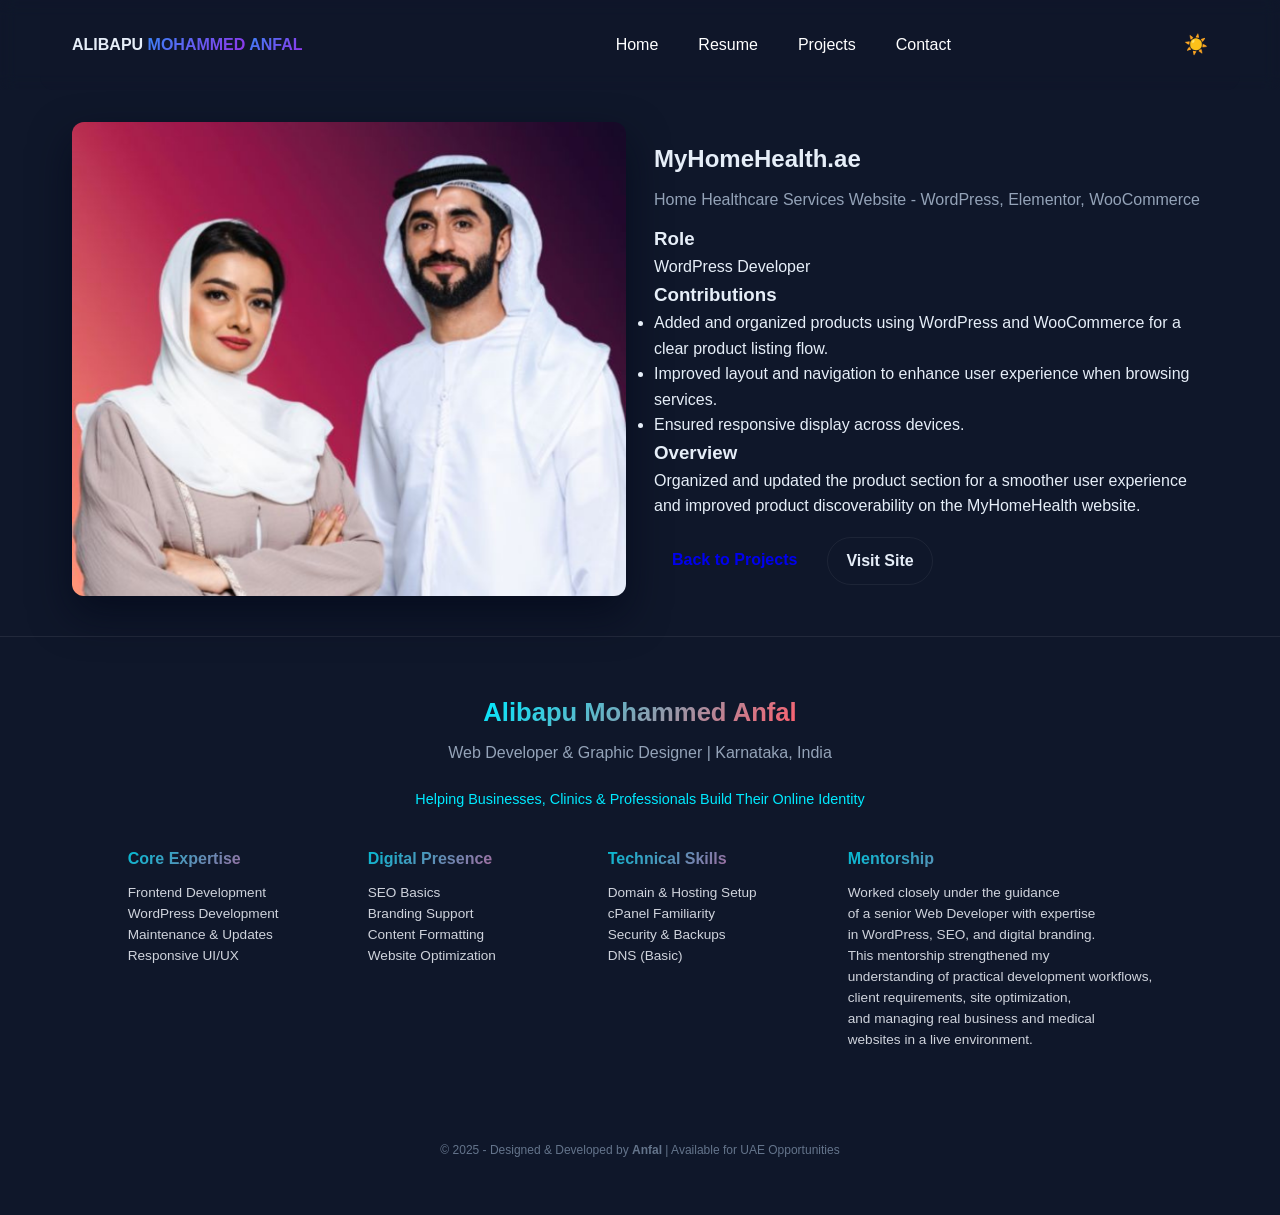
==== project1.html @ 4c7e8034 "Portfolio" ====
<!DOCTYPE html>
<html lang="en">
<head>
  <meta charset="utf-8" />
  <meta name="viewport" content="width=device-width,initial-scale=1" />
  <title>MyHomeHealth.ae - Project | Alibapu Mohammed Anfal</title>
  <link rel="stylesheet" href="style.css" />
  <head>
  
</head>
<body>
  <!-- <header class="site-header">
    <nav class="navbar container">
      <a class="logo" href="index.html">ALIBAPU <span>MOHAMMED </span><span>ANFAL</span></a>
      <ul class="nav-links">
        <li><a href="index.html">Home</a></li>
        <li><a href="index.html#projects" class="active">Projects</a></li>
        <li><a href="index.html#contact">Contact</a></li>
      </ul>
      <button id="theme-toggle" class="theme-toggle">🌙</button>
    </nav>
  </header> -->

  <header class="site-header">
  <nav class="navbar container">
    <a class="logo" href="index.html">
      ALIBAPU <span>MOHAMMED </span><span>ANFAL</span>
    </a>

    <ul class="nav-links">
      <li><a href="index.html">Home</a></li>
      <li><a href="resume.html">Resume</a></li>
      <li><a href="index.html#projects">Projects</a></li>
      <li><a href="index.html#contact">Contact</a></li>
    </ul>

    <button id="theme-toggle" class="theme-toggle">🌙</button>
  </nav>
</header>


  <main>
    <section class="project-hero container fade-in layout-left">
      <div class="project-media">
        <img src="images/MyHomeHealth.png" alt="MyHomeHealth">
      </div>
      <div class="project-details">
        <h1>MyHomeHealth.ae</h1>
        <p class="project-type">Home Healthcare Services Website - WordPress, Elementor, WooCommerce</p>
        <h3>Role</h3>
        <p>WordPress Developer</p>
        <h3>Contributions</h3>
        <ul>
          <li>Added and organized products using WordPress and WooCommerce for a clear product listing flow.</li>
          <li>Improved layout and navigation to enhance user experience when browsing services.</li>
          <li>Ensured responsive display across devices.</li>
        </ul>
        <h3>Overview</h3>
        <p>Organized and updated the product section for a smoother user experience and improved product discoverability on the MyHomeHealth website.</p>
        <div class="project-actions">
          <a class="btn" href="index.html#projects">Back to Projects</a>
          <a class="btn ghost" href="https://myhomehealth.ae/" target="_blank" rel="noopener">Visit Site</a>
        </div>
      </div>
    </section>
  </main>

 <footer style="
  background:#0f172a;
  padding:55px 25px;
  color:#fff;
  font-family:'Montserrat', sans-serif;
  display:flex;
  justify-content:center;
  border-top:1px solid rgba(255,255,255,0.08);
">

<div style="max-width:1100px; width:100%; text-align:center;">

  <!-- PERSONAL BRAND -->
  <h2 style="font-size:1.6rem; font-weight:700; margin-bottom:8px;">
    <span style="background:linear-gradient(135deg,#00eaff,#ff5f6d);
    -webkit-background-clip:text;-webkit-text-fill-color:transparent;">
      Alibapu Mohammed Anfal
    </span>
  </h2>

  <p style="font-size:1rem; color:#94a3b8; margin-bottom:22px;">
    Web Developer & Graphic Designer | Karnataka, India
  </p>


  <!-- <p style="margin-bottom:10px; font-weight:700; font-size:1rem; 
            background: linear-gradient(135deg, #00bcd4, #ff4081);
            -webkit-background-clip: text;
            -webkit-text-fill-color: transparent;">
    Web Developer & Graphic Designer | Karnataka, India
  </p> -->

  <!-- BRANDING LINE -->
  <p style="font-size:0.9rem; font-weight:500; margin-bottom:35px; color:#00eaff;">
     Helping Businesses, Clinics & Professionals Build Their Online Identity
  </p>

  <!-- 4 COLUMN SKILL SUMMARY -->
  <div style="display:flex; justify-content:center; gap:40px; flex-wrap:wrap; margin-bottom:35px;">

    <div style="min-width:200px; text-align:left;">
      <h4 style="margin-bottom:10px; font-weight:700; font-size:1rem; 
            background: linear-gradient(135deg, #00bcd4, #ff4081);
            -webkit-background-clip: text;
            -webkit-text-fill-color: transparent;">Core Expertise</h4>
      <p style="font-size:0.85rem; color:#cfd3dc; line-height:1.55;">
        Frontend Development<br>WordPress Development<br>Maintenance & Updates<br>Responsive UI/UX
      </p>
    </div>

    <div style="min-width:200px; text-align:left;">
      <h4 style="margin-bottom:10px; font-weight:700; font-size:1rem; 
            background: linear-gradient(135deg, #00bcd4, #ff4081);
            -webkit-background-clip: text;
            -webkit-text-fill-color: transparent;">Digital Presence</h4>
      <p style="font-size:0.85rem; color:#cfd3dc; line-height:1.55;">
        SEO Basics<br>Branding Support<br>Content Formatting<br>Website Optimization
      </p>
    </div>

    <div style="min-width:200px; text-align:left;">
      <h4 style="margin-bottom:10px; font-weight:700; font-size:1rem; 
            background: linear-gradient(135deg, #00bcd4, #ff4081);
            -webkit-background-clip: text;
            -webkit-text-fill-color: transparent;">Technical Skills</h4>
      <p style="font-size:0.85rem; color:#cfd3dc; line-height:1.55;">
        Domain & Hosting Setup<br>cPanel Familiarity<br>Security & Backups<br>DNS (Basic)
      </p>
    </div>

    <div style="min-width:200px; text-align:left;">
      <h4 style="margin-bottom:10px; font-weight:700; font-size:1rem; 
            background: linear-gradient(135deg, #00bcd4, #ff4081);
            -webkit-background-clip: text;
            -webkit-text-fill-color: transparent;">Mentorship</h4> 
      <p style="font-size:0.85rem; color:#cfd3dc; line-height:1.55;">
        Worked closely under the guidance<br>of a senior Web Developer with expertise<br>in WordPress, SEO, and digital branding. <br>This mentorship strengthened my <br>understanding of practical development workflows,<br>client requirements, site optimization,<br>and managing real business and medical<br>websites in a live environment.
      </p>
    </div>
  </div>

  <!-- SOCIAL ICONS -->
  <div style="display:flex; justify-content:center; gap:20px; margin-bottom:30px;">

    <!-- <a href="mailto:anfalalibapu10@email.com?subject=Business Inquiry&body=Hello Anfal," 
style="color:#00eaff; font-size:1.3rem; text-decoration:none;">
  <i class="fa-solid fa-envelope"></i>
</a>


    <a href="https://wa.me/+917090232055" target="_blank" style="color:#25D366; font-size:1.3rem; text-decoration:none;">
      <i class="fa-brands fa-whatsapp"></i>
    </a>

 <a href="https://www.linkedin.com/in/anfal-alibapu-89732b398" target="_blank" rel="noopener noreferrer" style="color:#0A66C2; font-size:1.3rem; text-decoration:none;" aria-label="LinkedIn Profile">
  <i class="fa-brands fa-linkedin"></i>
</a> -->
<div class="social-links">
  <a href="mailto:anfalalibapu10@email.com?subject=Business Inquiry&body=Hello Anfal," 
    style="color:#00eaff; font-size:1.3rem; text-decoration:none;">
    <i class="fa-solid fa-envelope"></i>
  </a>

  <a href="https://wa.me/+917090232055" target="_blank" style="color:#25D366; font-size:1.3rem; text-decoration:none;">
    <i class="fa-brands fa-whatsapp"></i>
  </a>

  <a href="https://www.linkedin.com/in/anfal-alibapu-89732b398" target="_blank" style="color:#0A66C2; font-size:1.3rem; text-decoration:none;">
    <i class="fa-brands fa-linkedin"></i>
  </a>

  <a href="https://github.com/anfal-waizy" target="_blank" style="color:#f8fafc; font-size:1.3rem; text-decoration:none;">
    <i class="fa-brands fa-github"></i>
  </a>
</div>



    <!-- <a href="https://github.com/anfal-waizy" target="_blank" style="color:#f8fafc; font-size:1.3rem; text-decoration:none;">
      <i class="fa-brands fa-github"></i>
    </a> -->
  </div>

  <!-- COPYRIGHT -->
  <p style="font-size:0.75rem; color:#64748b;">
    © 2025 - Designed & Developed by <b>Anfal</b> | Available for UAE Opportunities
  </p>

</div>
</footer>


<script>
function scrollToTop() {
  window.scrollTo({ top: 0, behavior: 'smooth' });
}
</script>
</footer>


    <script src="script.js"></script>
  </body>
</html>
---- style.css ----
/* --------------------
   BRAND / THEME
   -------------------- */

   @keyframes pulse-glow {
  0% { box-shadow: 0 0 10px rgba(99,102,241,0.6); }
  50% { box-shadow: 0 0 20px rgba(236,72,153,0.6); }
  100% { box-shadow: 0 0 10px rgba(99,102,241,0.6); }
}

.resume-category h3::before,
.resume-item::before {
  animation: pulse-glow 3s infinite alternate;
}

:root{
  --gradient: linear-gradient(135deg, #3B82F6 0%, #9333EA 100%); /* primary gradient */
  --accent: #38bdf8;
  --bg: #0f172a;
  --text: #e6eef8;
  --muted: #94a3b8;
  --card: #0f2436;
  --glass: rgba(15,23,42,0.6);
  --max-width: 1100px;
  --radius: 12px;
  --soft-glow: 0 10px 40px rgba(147,51,234,0.08);
}
body.light-mode{
  --bg: #f8fafc;
  --text: #0f172a;
  --muted: #475569;
  --card: #ffffff;
  --glass: rgba(255,255,255,0.8);
  --soft-glow: 0 10px 40px rgba(59,130,246,0.06);
}

/* --------------------
   BASE
   -------------------- */
*{box-sizing:border-box;margin:0;padding:0}
html,body{height:100%}
body{
  background:var(--bg);
  color:var(--text);
  font-family:'Poppins',system-ui,-apple-system,Segoe UI,Roboto,"Helvetica Neue",Arial;
  -webkit-font-smoothing:antialiased;
  -moz-osx-font-smoothing:grayscale;
  transition:background .45s ease,color .45s ease;
  line-height:1.6;
}
.container{max-width:var(--max-width);margin:0 auto;padding:0 20px}

/* --------------------
   NAVBAR
   -------------------- */
.site-header{backdrop-filter: blur(8px)}
.navbar{
  display:flex;align-items:center;justify-content:space-between;padding:18px 0;
  position:sticky;top:0;z-index:100;background:var(--glass);
  border-radius:0 0 14px 14px;
}
.logo{font-weight:700;color:var(--text);text-decoration:none}
.logo span{background:var(--gradient);-webkit-background-clip:text;background-clip:text;color:transparent}
.nav-links{list-style:none;display:flex;gap:18px;align-items:center}
.nav-links a{color:var(--text);text-decoration:none;padding:6px 10px;border-radius:8px;transition:all .25s}
.nav-links a:hover,.nav-links a.active{color:var(--accent);background:transparent}
.theme-toggle{background:none;border:0;color:var(--accent);font-size:1.2rem;cursor:pointer}

/* --------------------
   HERO
   -------------------- */
.hero{padding:60px 0;position:relative;overflow:visible}
.hero-inner{display:flex;gap:40px;align-items:center;justify-content:space-between;flex-wrap:wrap}
.hero-text{flex:1;min-width:300px}
.hero-text h1{font-size:2.1rem;margin-bottom:8px;line-height:1.05}
.subtitle{color:var(--accent);font-weight:600;margin-bottom:10px;display:inline-block;padding-bottom:6px}
.lead{color:var(--muted);margin-bottom:12px}
.cta-row{display:flex;gap:12px;margin:14px 0}

/* Gradient button (subtle movement) */
.btn{
  display:inline-block;padding:10px 18px;border-radius:30px;text-decoration:none;font-weight:600;border:none;cursor:pointer;
  transition:transform .18s,box-shadow .18s;
}
.btn.gradient{
  background:var(--gradient);
  color:#fff;
  box-shadow:var(--soft-glow);
}
.btn.gradient:hover{transform:translateY(-4px);box-shadow:0 20px 60px rgba(147,51,234,0.12)}
.btn.ghost{background:transparent;color:var(--text);border:1px solid rgba(255,255,255,0.06)}

/* socials */
.socials{display:flex;gap:12px;margin-top:14px}
.social-link{color:var(--text);font-size:1rem;display:inline-flex;align-items:center;justify-content:center;width:44px;height:44px;border-radius:50%;background:var(--card);transition:all .22s}
.social-link i{font-size:1.05rem}
.social-link:hover{background:var(--gradient);color:#fff;transform:translateY(-6px)}

/* hero photo */
.hero-photo{width:260px;height:260px;border-radius:50%;overflow:hidden;flex:0 0 260px;display:flex;align-items:center;justify-content:center}
.hero-photo img{width:100%;height:100%;object-fit:cover;border-radius:50%;box-shadow:0 20px 50px rgba(2,6,23,0.6);animation:float 4s ease-in-out infinite}
@keyframes float{0%,100%{transform:translateY(0)}50%{transform:translateY(-12px)}}

/* heading underline accent */
.section-title{font-size:1.25rem;margin-bottom:14px}
.accent-underline{position:relative;padding-bottom:6px}
.accent-underline::after{content:"";position:absolute;left:0;bottom:0;height:4px;width:60px;border-radius:4px;background:var(--gradient);box-shadow:0 8px 30px rgba(59,130,246,0.08)}

/* --------------------
   ABOUT
   -------------------- */
.about{padding:60px 0}
.about-grid{display:flex;gap:30px;flex-wrap:wrap;align-items:flex-start}
.about-text{flex:1;min-width:260px}
.about-list{margin-top:12px;list-style:disc;padding-left:20px;color:var(--muted)}
.about-stats{display:flex;gap:18px;flex:0 0 260px;flex-wrap:wrap}
.stat{background:var(--card);padding:18px;border-radius:12px;text-align:center;min-width:120px;box-shadow:var(--soft-glow)}
.stat strong{display:block;font-size:1.4rem;color:var(--accent)}

/* --------------------
   SKILLS
   -------------------- */
.skills-grid{display:flex;flex-wrap:wrap;gap:10px;justify-content:center}
.skill{background:var(--card);padding:10px 14px;border-radius:999px;color:var(--text);transition:all .2s}
.skill:hover{transform:translateY(-6px);background:linear-gradient(90deg,#3B82F6,#9333EA);color:#fff}

/* --------------------
   PROJECT GRID
   -------------------- */
.projects-grid{display:grid;grid-template-columns:repeat(auto-fit, minmax(240px,1fr));gap:20px;margin-top:20px}
.project-card{display:block;background:linear-gradient(180deg, rgba(255,255,255,0.02), rgba(255,255,255,0.01));border-radius:var(--radius);overflow:hidden;position:relative;text-decoration:none;color:inherit;box-shadow:0 10px 30px rgba(2,6,23,0.6);transition:transform .25s,box-shadow .25s}
.project-card img{width:100%;height:160px;object-fit:cover;display:block}
.card-meta{padding:14px}
.card-meta h3{font-size:1.05rem;margin-bottom:6px}
.card-meta p{color:var(--muted);font-size:0.92rem}
.project-card::after{content:"";position:absolute;left:12px;right:12px;bottom:12px;height:3px;border-radius:3px;background:linear-gradient(90deg,#3B82F6,#9333EA);opacity:0.9}
.project-card:hover{transform:translateY(-8px);box-shadow:0 22px 60px rgba(2,6,23,0.85)}

/* --------------------
   PROJECT PAGES
   -------------------- */
.project-hero{display:flex;gap:28px;align-items:center;padding:60px 0;flex-wrap:wrap}
.project-media{flex:1 1 420px;min-width:300px}
.project-media img{width:100%;height:auto;border-radius:12px;box-shadow:0 18px 40px rgba(2,6,23,0.6)}
.project-details{flex:1 1 420px;min-width:260px}
.project-type{color:var(--muted);margin-bottom:12px}
.project-details h1{margin-bottom:8px}
.project-actions{margin-top:18px;display:flex;gap:12px;flex-wrap:wrap}

/* layout variations */
.layout-left .project-media{order:1}
.layout-left .project-details{order:2}
.layout-right .project-media{order:2}
.layout-right .project-details{order:1}

/* --------------------
   CONTACT
   -------------------- */
.contact-grid{display:grid;grid-template-columns:1fr 360px;gap:30px;align-items:start;justify-content:center}
.contact-form{display:flex;flex-direction:column;gap:12px}
.contact-form input,.contact-form textarea{padding:10px;border-radius:8px;border:1px solid rgba(255,255,255,0.06);background:transparent;color:var(--text);outline:none}
.contact-info{background:var(--card);padding:20px;border-radius:12px}
.contact-info a{color:var(--accent)}

/* --------------------
   FOOTER
   -------------------- */
.site-footer{padding:28px 0;background:transparent;color:var(--muted);text-align:center;border-top:1px solid rgba(255,255,255,0.03);margin-top:40px}

/* --------------------
   ANIMATIONS & RESPONSIVE
   -------------------- */
.fade-in{opacity:0;transform:translateY(20px);transition:all .8s cubic-bezier(.2,.9,.2,1)}
.fade-in.visible{opacity:1;transform:none}
@media (max-width:900px){
  .hero-inner{flex-direction:column-reverse;align-items:center}
  .contact-grid{grid-template-columns:1fr}
  .about-stats{justify-content:center}
  .hero-photo{width:200px;height:200px}
}

/* --------------------
   CONTACT (Enhanced)
   -------------------- */
#contact {
  padding: 100px 0 80px; /* extra top gap */
  position: relative;
  overflow: hidden;
  z-index: 1;
}

/* soft gradient background overlay */
#contact::before {
  content: "";
  position: absolute;
  inset: 0;
  background: radial-gradient(circle at top right, rgba(59,130,246,0.15), transparent 60%),
              radial-gradient(circle at bottom left, rgba(147,51,234,0.15), transparent 60%);
  z-index: -1;
}

/* subtle glass background for entire grid */
.contact-grid {
  display: grid;
  grid-template-columns: 1fr 360px;
  gap: 40px;
  align-items: start;
  justify-content: center;
  background: var(--glass);
  padding: 40px;
  border-radius: 24px;
  backdrop-filter: blur(20px);
  box-shadow: 0 12px 50px rgba(0,0,0,0.2);
}

/* form styling */
.contact-form {
  display: flex;
  flex-direction: column;
  gap: 14px;
}
.contact-form input,
.contact-form textarea {
  padding: 12px 16px;
  border-radius: 10px;
  border: 1px solid rgba(255,255,255,0.08);
  background: rgba(255,255,255,0.03);
  color: var(--text);
  outline: none;
  transition: all .25s ease;
}
.contact-form input:focus,
.contact-form textarea:focus {
  border-color: #3B82F6;
  box-shadow: 0 0 12px rgba(59,130,246,0.3);
  transform: translateY(-2px);
}

/* info card aesthetic */
.contact-info {
  background: linear-gradient(180deg, rgba(255,255,255,0.03), rgba(255,255,255,0.05));
  padding: 24px;
  border-radius: 18px;
  box-shadow: 0 10px 30px rgba(2,6,23,0.6);
  transition: all .25s ease;
}
.contact-info:hover {
  transform: translateY(-6px);
  box-shadow: 0 20px 50px rgba(59,130,246,0.2);
}
.contact-info h3 {
  background: var(--gradient);
  -webkit-background-clip: text;
  -webkit-text-fill-color: transparent;
  margin-bottom: 10px;
}
.contact-info p {
  margin: 6px 0;
  color: var(--muted);
}
.contact-info a {
  color: var(--accent);
  text-decoration: none;
}
.contact-info a:hover {
  text-decoration: underline;
}

/* responsive */
@media (max-width: 900px) {
  .contact-grid {
    grid-template-columns: 1fr;
    padding: 30px 20px;
  }
}
/* --------------------
   RESUME SECTION (TIMELINE STYLE)
   -------------------- */
#resume {
  padding: 100px 0;
  position: relative;
  background: var(--bg);
}

#resume .section-title {
  text-align: center;
  font-size: 2.4rem;
  background: var(--gradient);
  -webkit-background-clip: text;
  -webkit-text-fill-color: transparent;
  margin-bottom: 10px;
  font-weight: 700;
}

#resume .section-sub {
  text-align: center;
  margin-bottom: 70px;
  color: var(--muted);
  font-weight: 300;
}

.resume-category {
  margin-bottom: 60px;
  position: relative;
  padding-left: 40px;
  border-left: 2px solid rgba(255, 255, 255, 0.1);
}

.resume-category h3 {
  font-size: 1.6rem;
  display: flex;
  align-items: center;
  gap: 10px;
  margin-bottom: 25px;
  color: var(--accent);
  position: relative;
}

.resume-category h3::before {
  content: "";
  position: absolute;
  left: -50px;
  top: 10px;
  width: 16px;
  height: 16px;
  border-radius: 50%;
  background: var(--gradient);
  box-shadow: 0 0 15px rgba(59,130,246,0.5);
}

.resume-item {
  background: var(--card);
  border-radius: 12px;
  padding: 25px 30px;
  margin-bottom: 40px;
  position: relative;
  transition: all 0.4s ease;
  box-shadow: 0 10px 30px rgba(0, 0, 0, 0.25);
}

.resume-item::before {
  content: "";
  position: absolute;
  left: -40px;
  top: 25px;
  width: 14px;
  height: 14px;
  background: var(--gradient);
  border-radius: 50%;
  box-shadow: 0 0 15px rgba(99,102,241,0.6);
}

.resume-item:hover {
  transform: translateY(-5px);
  box-shadow: 0 15px 45px rgba(59,130,246,0.35);
}

.resume-item h4 {
  font-size: 1.2rem;
  color: var(--text);
  margin-bottom: 6px;
  font-weight: 600;
}

.resume-date {
  display: block;
  font-size: 0.9rem;
  color: var(--muted);
  margin-bottom: 12px;
}

.resume-item ul {
  list-style: disc;
  margin-left: 20px;
  color: var(--text);
  line-height: 1.7;
}

@media (max-width: 768px) {
  .resume-category {
    padding-left: 20px;
    border-left: 1.5px solid rgba(255, 255, 255, 0.1);
  }

  .resume-item::before {
    left: -30px;
  }
}

/*navbar containerr */
.nav{
  display: flex;
  justify-content: space-between;
  align-items: center;
  padding: 20px 60px;
}

/*navigation links*/
.nav-links{
  display: flex;
  gap: 20px;  /* space bt manu items */ 
  list-style: none;
  margin-left: 80px; /* moves links to the right */
}

/* Menu link style */ 
.nav-links a{
  text-decoration: none;
  color: white;  /* or your theme color */ 
  font-weight: 500;
  transition: 0.3s;
}

.nav-links a:hover{
  color: 00bfff;  /* hover effect */
}


/* .about-stats {
  display: flex;
  justify-content: center;
  align-items: center;
  gap: 2rem;
  flex-wrap: wrap;
  margin-top: 40px;
}

.stat {
  position: relative;
  text-align: center;
  color: #fff;
  font-family: "Plus Jakarta Sans", sans-serif;
  padding: 2.5rem 2rem;
  border-radius: 18px;
  width: 250px;
  height: 180px;
  background-size: cover;
  background-position: center;
  background-repeat: no-repeat;
  background-blend-mode: overlay;
  background-color: rgba(0, 0, 0, 0.45);
  box-shadow: 0 10px 25px rgba(0, 0, 0, 0.25);
  transition: all 0.4s ease-in-out;
}

.stat:hover {
  transform: translateY(-10px);
  box-shadow: 0 15px 35px rgba(0, 0, 0, 0.35);
}

.stat strong {
  font-size: 2.3rem;
  display: block;
  margin-bottom: 0.4rem;
}

.stat span {
  font-size: 1rem;
  font-weight: 500;
  letter-spacing: 0.3px;
} */

/* 🎨 Assign your background images */
/* .project-bg {
  background-image: linear-gradient(rgba(105, 180, 164, 0.5), rgba(0,0,0,0.5)), url('assets/images/project-bg.jpg');
}

.video-bg {
  background-image: linear-gradient(rgba(0,0,0,0.45), rgba(0,0,0,0.45)), url('assets/images/video-bg.jpg');
}

.shorts-bg {
  background-image: linear-gradient(rgba(0,0,0,0.45), rgba(0,0,0,0.45)), url('assets/images/shorts-bg.jpg');
} */


/* .nav-links menus{
  text-decoration: none;
  color: white;  or your theme color */
  /* font-family: 'poppins', 'sans-serif';
  font-weight: 600; makes it bold */
  /* letter-spacing: 0.5px;  gives a clean, spaced look */
  /* transition: color 0.3s ease; */
}

/* .nav-links menus:hover{
  color: 00bfff; or your accent color */
}



.project-links a {
  color: #475569; /* soft grayish blue (default look) */
  text-decoration: none;
  font-weight: 500;
  transition: 0.3s ease;
}

.project-links a:hover {
  color: #0f172a; /* hover color */
  text-decoration: underline;
}

.project-links a:active,
.project-links a:focus {
  color: #0f172a; /* clicked/focused state */
}


body.dark-mode .project-links a {
  color: #cbd5e1; /* soft gray for dark UI */
}

body.dark-mode .project-links a:hover,
body.dark-mode .project-links a:active {
  color: #0f172a; /* still same highlight */
}


/* Projects grid */
.projects-grid {
  display: grid;
  gap: 1.15rem;
  /* responsive columns: auto-fit keeps cards uniform */
  grid-template-columns: repeat(auto-fit, minmax(220px, 1fr));
  margin-top: 1.25rem;
}

/* Project card */
.project-card {
  display: block;
  background: var(--card, rgba(255,255,255,0.03));
  border-radius: 12px;
  overflow: hidden;
  text-decoration: none;
  color: inherit;
  box-shadow: 0 8px 30px rgba(2,6,23,0.35);
  transition: transform .35s cubic-bezier(.2,.9,.2,1), box-shadow .35s, opacity .25s;
  will-change: transform;
}

/* image */
.project-card img {
  width: 100%;
  height: 160px;
  object-fit: cover;
  display: block;
  transition: transform .45s ease;
}

/* metadata block */
.card-meta {
  padding: 14px 16px;
  background: linear-gradient(180deg, rgba(255,255,255,0.02), transparent);
}
.card-meta h3 {
  margin: 0 0 6px;
  font-size: 1.05rem;
  line-height: 1.2;
}
.card-meta p {
  margin: 0;
  font-size: 0.9rem;
  color: var(--muted, #9aa7b8);
}

/* hover/focus */
.project-card:hover,
.project-card:focus {
  transform: translateY(-8px) scale(1.02);
  box-shadow: 0 18px 40px rgba(2,6,23,0.5);
  outline: none;
}
.project-card:hover img,
.project-card:focus img {
  transform: scale(1.06);
}

/* keyboard focus visible */
.project-card:focus-visible {
  box-shadow: 0 0 0 3px rgba(99,102,241,0.14), 0 12px 30px rgba(2,6,23,0.45);
}

/* small screens: slightly taller images to keep balance */
@media (max-width: 520px) {
  .project-card img { height: 180px; }
}

/* optional: project grid container spacing */
section#projects { padding-bottom: 2rem; }


/* Stats cards */
.about-stats {
  display: flex;
  flex-direction: column;
  gap: 1rem;
}

.stat {
  position: relative;
  background-size: cover;
  background-position: center;
  padding: 1.5rem 1rem;
  border-radius: var(--radius);
  text-align: center;
  color: var(--text);
  font-weight: 500;
  overflow: hidden;
  box-shadow: var(--soft-glow);
  transition: transform 0.3s ease, box-shadow 0.3s ease;
}

/* Glow animation for cards */
.stat::before {
  content: '';
  position: absolute;
  inset: 0;
  border-radius: var(--radius);
  background: linear-gradient(135deg, rgba(59,130,246,0.4), rgba(147,51,234,0.4));
  z-index: 0;
  animation: pulse-glow 4s infinite alternate;
}

/* Card content on top */
.stat strong, .stat span {
  position: relative;
  z-index: 1;
}

/* Stat numbers */
.stat strong {
  display: block;
  font-size: 2.2rem;
  margin-bottom: 0.4rem;
  color: var(--accent);
}

/* Stat labels */
.stat span {
  font-size: 1rem;
  color: var(--text);
}

/* Hover effect */
.stat:hover {
  transform: translateY(-5px);
  box-shadow: 0 15px 45px rgba(147,51,234,0.2);
}

/* Individual backgrounds using images + branding overlay */
.project-bg {
  background-image: linear-gradient(rgba(15,23,42,0.5), rgba(15,23,42,0.5)), url('https://source.unsplash.com/300x200/?web,design');
}
.video-bg {
  background-image: linear-gradient(rgba(15,23,42,0.5), rgba(15,23,42,0.5)), url('https://source.unsplash.com/300x200/?video,editing');
}
.shorts-bg {
  background-image: linear-gradient(rgba(15,23,42,0.5), rgba(15,23,42,0.5)), url('https://source.unsplash.com/300x200/?youtube,shorts');
}

/* Responsive adjustments */
@media(max-width:900px){
  .about-stats {
    flex-direction: row;
    justify-content: space-between;
  }
  .stat { flex: 1; margin: 0 0.5rem; }
}


/* Container */
.container {
  max-width: 1200px;
  margin: 0 auto;
  padding: 2rem;
  font-family: 'Poppins', sans-serif;
}

/* Section title */
.section-title {
  text-align: center;
  font-size: 2rem;
  margin-bottom: 2rem;
  position: relative;
}

.accent-underline {
  border-bottom: 3px solid #0A66C2;
  padding-bottom: 0.2rem;
}

/* Grid layout */
.about-grid {
  display: grid;
  grid-template-columns: 1fr 1fr;
  gap: 2rem;
  align-items: start;
}

.about-text p {
  font-size: 1.1rem;
  line-height: 1.7;
  margin-bottom: 1rem;
}

.about-list {
  list-style: disc inside;
  margin-bottom: 1.5rem;
}

.about-list li {
  margin-bottom: 0.5rem;
}

/* LinkedIn button */
.linkedin-btn {
  display: inline-flex;
  align-items: center;
  gap: 0.5rem;
  padding: 0.6rem 1rem;
  background: #0A66C2;
  color: #fff;
  border-radius: 0.5rem;
  font-weight: 500;
  text-decoration: none;
  transition: all 0.3s ease;
}
.linkedin-btn:hover {
  background: #004182;
  transform: translateY(-2px);
}

/* Stats cards */
.about-stats {
  display: flex;
  flex-direction: column;
  gap: 1rem;
}

.stat {
  background: #f5f5f5;
  padding: 1.2rem 1rem;
  border-radius: 0.8rem;
  text-align: center;
  box-shadow: 0 4px 15px rgba(0,0,0,0.05);
  transition: transform 0.3s ease, box-shadow 0.3s ease;
}

.stat strong {
  display: block;
  font-size: 2rem;
  color: #0A66C2;
  margin-bottom: 0.3rem;
}

.stat span {
  font-size: 1rem;
  color: #333;
}

.stat:hover {
  transform: translateY(-5px);
  box-shadow: 0 8px 25px rgba(0,0,0,0.1);
}

/* Individual stat colors */
.project-bg { background: #e3f2fd; }
.video-bg { background: #fce4ec; }
.shorts-bg { background: #fff3e0; }

/* Responsive */
@media(max-width: 900px){
  .about-grid {
    grid-template-columns: 1fr;
  }
  .about-stats {
    flex-direction: row;
    justify-content: space-between;
  }
  .stat { flex: 1; margin: 0 0.5rem; }
}


Font Awesome
link rel="stylesheet" href="https://cdnjs.cloudflare.com/ajax/libs/font-awesome/6.4.0/css/all.min.css" integrity="sha512-pO1eFhLqJ6mEwSx6nRIVGqzIx3M5sPVK3MEiFg7mZ7U/xt6skD0zFvN9eJG+0NfG1UPZXqlZ12bFzGgG2e1uJQ==" crossorigin="anonymous" referrerpolicy="no-referrer"



/* Sidebar */
.sidebar {
  position: fixed;
  top: 50%;
  left: 0;
  transform: translateY(-50%);
  background: var(--bg);
  padding: 1rem 0;
  border-top-right-radius: var(--radius);
  border-bottom-right-radius: var(--radius);
  box-shadow: var(--soft-glow);
  z-index: 1000;
}

.sidebar ul {
  list-style: none;
  padding: 0;
  margin: 0;
}

.sidebar li {
  margin: 1rem 0;
}

.sidebar a {
  display: block;
  padding: 0.6rem 1.2rem;
  color: var(--text);
  font-weight: 500;
  text-decoration: none;
  border-left: 4px solid transparent;
  transition: all 0.3s ease;
}

.sidebar a:hover,
.sidebar a.active {
  color: #fff;
  background: var(--gradient);
  border-left: 4px solid #fff;
  transform: translateX(5px);
}

/* Responsive: hide sidebar on mobile */
@media(max-width: 900px){
  .sidebar {
    display: none;
  }
}



.resume-download {
  margin-top: 20px;
}

.resume-btn {
  display: inline-flex;
  align-items: center;
  gap: 10px;
  padding: 12px 24px;
  font-size: 1.1rem;
  font-weight: 600;
  color: var(--text);
  text-decoration: none;
  border-radius: var(--radius);
  background: var(--glass);
  backdrop-filter: blur(10px);
  border: 1px solid rgba(255,255,255,0.1);
  box-shadow: 0 8px 30px rgba(147,51,234,0.15);
  transition: all 0.3s ease;
}

.resume-btn i {
  font-size: 1.3rem;
  color: var(--accent);
}

.resume-btn:hover {
  background: var(--gradient);
  color: #fff;
  transform: translateY(-4px);
  box-shadow: 0 12px 35px rgba(147,51,234,0.25);
}

.resume-btn:hover i {
  color: #fff;
}




.social-links a {
  display: inline-block;
  margin-right: 12px;
  transition: transform 0.25s ease;
}

.social-links a:hover {
  transform: scale(1.25);
}



.social-links a {
  margin: 0 10px;
  font-size: 1.3rem;
  color: #fff;
  transition: transform 0.25s ease;
}
.social-links a:hover {
  transform: scale(1.25);
}
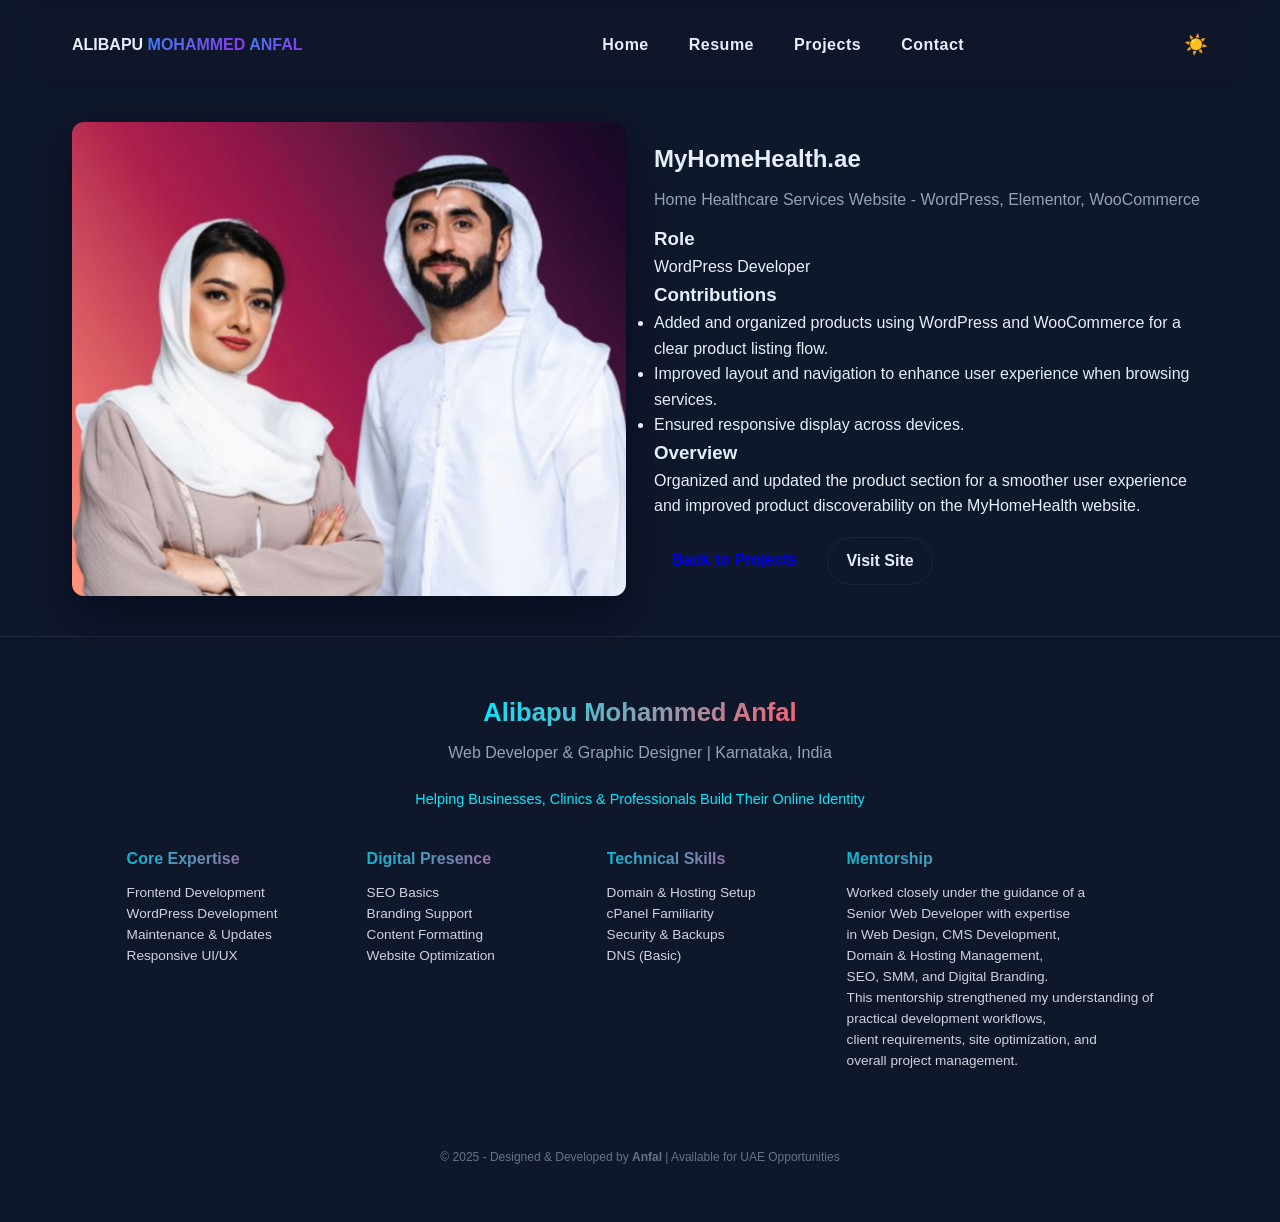
==== commit 2b87cb0a: "updated" ====
--- a/project1.html
+++ b/project1.html
@@ -141,8 +141,20 @@
             -webkit-background-clip: text;
             -webkit-text-fill-color: transparent;">Mentorship</h4> 
       <p style="font-size:0.85rem; color:#cfd3dc; line-height:1.55;">
-        Worked closely under the guidance<br>of a senior Web Developer with expertise<br>in WordPress, SEO, and digital branding. <br>This mentorship strengthened my <br>understanding of practical development workflows,<br>client requirements, site optimization,<br>and managing real business and medical<br>websites in a live environment.
-      </p>
+        Worked closely under the guidance of a<br>Senior Web Developer with expertise<br>in Web Design, CMS Development, <br> Domain & Hosting Management, <br>SEO, SMM, and Digital Branding. <br> This mentorship strengthened my understanding of<br>practical development workflows,<br>client requirements, site optimization, and<br>overall project management.
+      </p>
+       <!-- Mentor Contact Icons -->
+  <div style="margin-top:12px; display:flex; gap:12px;">
+    <a href="tel:+971 50 921 6369" title="Call Mentor"
+       style="color:#22c55e; font-size:1.1rem;">
+      <i class="fa-solid fa-phone"></i>
+    </a>
+
+    <a href="mail to:riyazkapsi@email.com" title="Email Mentor"
+       style="color:#38bdf8; font-size:1.1rem;">
+      <i class="fa-solid fa-envelope"></i>
+    </a>
+  </div>
     </div>
   </div>
 
--- a/style.css
+++ b/style.css
@@ -474,17 +474,17 @@
 } */
 
 
-/* .nav-links menus{
+.nav-links a {
   text-decoration: none;
-  color: white;  or your theme color */
-  /* font-family: 'poppins', 'sans-serif';
-  font-weight: 600; makes it bold */
-  /* letter-spacing: 0.5px;  gives a clean, spaced look */
-  /* transition: color 0.3s ease; */
-}
-
-/* .nav-links menus:hover{
-  color: 00bfff; or your accent color */
+  color: var(--text, #ffffff); /* fallback white */
+  font-family: 'Poppins', sans-serif;
+  font-weight: 600;
+  letter-spacing: 0.5px;
+  transition: color 0.3s ease;
+}
+
+.nav-links a:hover {
+  color: #00bfff; /* accent color */
 }
 
 
@@ -729,10 +729,10 @@
 .linkedin-btn:hover {
   background: #004182;
   transform: translateY(-2px);
-}
+} 
 
 /* Stats cards */
-.about-stats {
+/* .about-stats {
   display: flex;
   flex-direction: column;
   gap: 1rem;
@@ -762,12 +762,12 @@
 .stat:hover {
   transform: translateY(-5px);
   box-shadow: 0 8px 25px rgba(0,0,0,0.1);
-}
+} */
 
 /* Individual stat colors */
-.project-bg { background: #e3f2fd; }
+/* .project-bg { background: #e3f2fd; }
 .video-bg { background: #fce4ec; }
-.shorts-bg { background: #fff3e0; }
+.shorts-bg { background: #fff3e0; } */
 
 /* Responsive */
 @media(max-width: 900px){
@@ -779,12 +779,7 @@
     justify-content: space-between;
   }
   .stat { flex: 1; margin: 0 0.5rem; }
-}
-
-
-Font Awesome
-link rel="stylesheet" href="https://cdnjs.cloudflare.com/ajax/libs/font-awesome/6.4.0/css/all.min.css" integrity="sha512-pO1eFhLqJ6mEwSx6nRIVGqzIx3M5sPVK3MEiFg7mZ7U/xt6skD0zFvN9eJG+0NfG1UPZXqlZ12bFzGgG2e1uJQ==" crossorigin="anonymous" referrerpolicy="no-referrer"
-
+} 
 
 
 /* Sidebar */
@@ -827,7 +822,7 @@
   background: var(--gradient);
   border-left: 4px solid #fff;
   transform: translateX(5px);
-}
+} 
 
 /* Responsive: hide sidebar on mobile */
 @media(max-width: 900px){
@@ -857,9 +852,9 @@
   border: 1px solid rgba(255,255,255,0.1);
   box-shadow: 0 8px 30px rgba(147,51,234,0.15);
   transition: all 0.3s ease;
-}
-
-.resume-btn i {
+} */
+
+/* .resume-btn i {
   font-size: 1.3rem;
   color: var(--accent);
 }
@@ -875,10 +870,10 @@
   color: #fff;
 }
 
-
-
-
-.social-links a {
+*/
+
+
+/* /* .social-links a {
   display: inline-block;
   margin-right: 12px;
   transition: transform 0.25s ease;
@@ -898,4 +893,71 @@
 }
 .social-links a:hover {
   transform: scale(1.25);
-}
+} */
+
+
+
+.resume-hero {
+  display: flex;
+  align-items: center;
+  gap: 24px;
+  margin-bottom: 50px;
+  padding: 30px;
+  background: var(--glass);
+  border-radius: 18px;
+  backdrop-filter: blur(14px);
+  box-shadow: var(--soft-glow);
+}
+
+.resume-hero img {
+  width: 150px;
+  height: 150px;
+  border-radius: 50%;
+  object-fit: cover;
+  border: 3px solid var(--accent);
+}
+
+.resume-hero h1 {
+  font-size: 1.6rem;
+  margin-bottom: 6px;
+}
+
+.resume-hero .role {
+  color: var(--accent);
+  font-weight: 600;
+  margin-bottom: 6px;
+}
+
+.resume-hero .tagline {
+  color: var(--muted);
+  font-size: 0.95rem;
+}
+
+@media (max-width: 768px) {
+  .resume-hero {
+    flex-direction: column;
+    text-align: center;
+  }
+}
+
+/* FOOTER ICON ANIMATION */
+.social-links a,
+footer a i {
+  transition: transform 0.35s ease, box-shadow 0.35s ease, color 0.35s ease;
+}
+
+/* Hover Effect */
+.social-links a:hover i,
+footer a:hover i {
+  transform: translateY(-6px) scale(1.15);
+  box-shadow: 0 10px 25px rgba(0, 234, 255, 0.35);
+}
+
+/* Subtle glow */
+footer a i {
+  filter: drop-shadow(0 0 0 transparent);
+}
+
+footer a:hover i {
+  filter: drop-shadow(0 0 8px rgba(0, 234, 255, 0.7));
+}
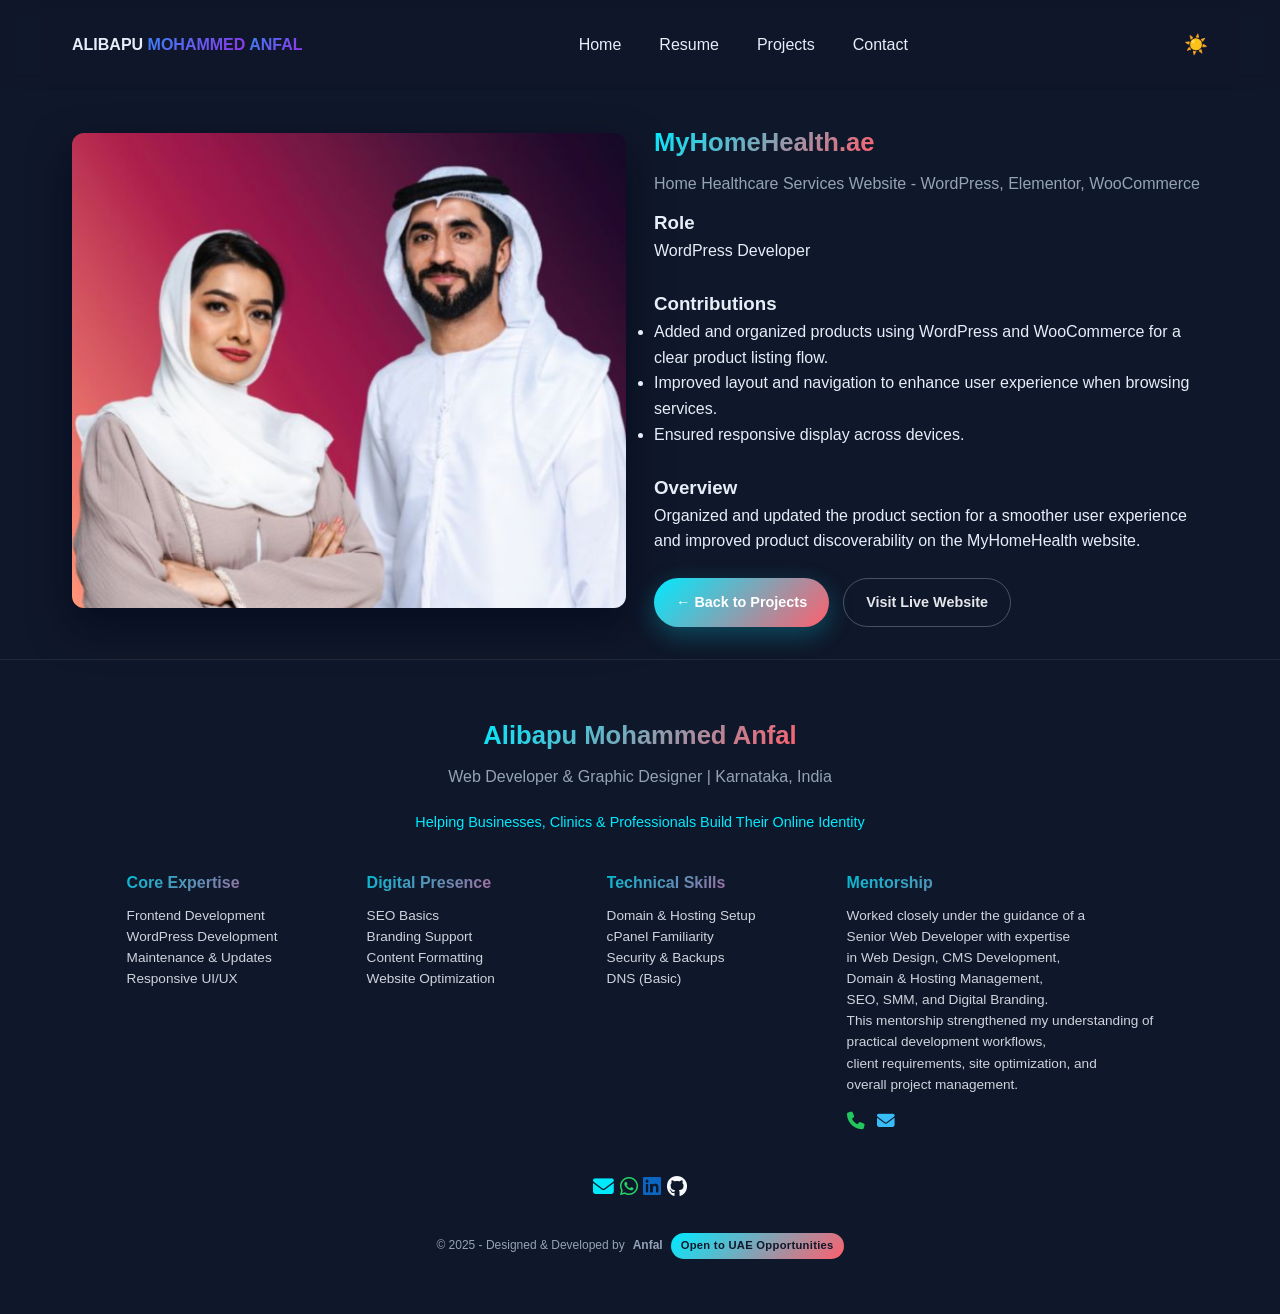
==== commit 3d121c11: "last update 24/12/2025" ====
--- a/project1.html
+++ b/project1.html
@@ -45,27 +45,34 @@
         <img src="images/MyHomeHealth.png" alt="MyHomeHealth">
       </div>
       <div class="project-details">
-        <h1>MyHomeHealth.ae</h1>
+        <h1 style="font-size:1.6rem; font-weight:700; margin-bottom:8px;">
+    <span style="background:linear-gradient(135deg,#00eaff,#ff5f6d);
+    -webkit-background-clip:text;-webkit-text-fill-color:transparent;">MyHomeHealth.ae</h1>
         <p class="project-type">Home Healthcare Services Website - WordPress, Elementor, WooCommerce</p>
         <h3>Role</h3>
-        <p>WordPress Developer</p>
+        <p>WordPress Developer</p> <br>
         <h3>Contributions</h3>
         <ul>
           <li>Added and organized products using WordPress and WooCommerce for a clear product listing flow.</li>
           <li>Improved layout and navigation to enhance user experience when browsing services.</li>
-          <li>Ensured responsive display across devices.</li>
+          <li>Ensured responsive display across devices.</li> <br>
         </ul>
         <h3>Overview</h3>
         <p>Organized and updated the product section for a smoother user experience and improved product discoverability on the MyHomeHealth website.</p>
         <div class="project-actions">
-          <a class="btn" href="index.html#projects">Back to Projects</a>
-          <a class="btn ghost" href="https://myhomehealth.ae/" target="_blank" rel="noopener">Visit Site</a>
-        </div>
+  <a class="btn gradient" href="index.html#projects">
+    ← Back to Projects
+  </a>
+  <a class="btn ghost" href="https://www.drkaiser.ae/" target="_blank" rel="noopener">
+    Visit Live Website
+  </a>
+</div>
+
       </div>
     </section>
   </main>
 
- <footer style="
+<footer style="
   background:#0f172a;
   padding:55px 25px;
   color:#fff;
@@ -143,7 +150,8 @@
       <p style="font-size:0.85rem; color:#cfd3dc; line-height:1.55;">
         Worked closely under the guidance of a<br>Senior Web Developer with expertise<br>in Web Design, CMS Development, <br> Domain & Hosting Management, <br>SEO, SMM, and Digital Branding. <br> This mentorship strengthened my understanding of<br>practical development workflows,<br>client requirements, site optimization, and<br>overall project management.
       </p>
-       <!-- Mentor Contact Icons -->
+      
+      <!-- Mentor Contact Icons -->
   <div style="margin-top:12px; display:flex; gap:12px;">
     <a href="tel:+971 50 921 6369" title="Call Mentor"
        style="color:#22c55e; font-size:1.1rem;">
@@ -156,6 +164,7 @@
     </a>
   </div>
     </div>
+    
   </div>
 
   <!-- SOCIAL ICONS -->
@@ -195,15 +204,23 @@
 
 
 
+
+<!-- Font Awesome -->
+<link rel="stylesheet" href="https://cdnjs.cloudflare.com/ajax/libs/font-awesome/6.4.0/css/all.min.css" integrity="sha512-pO1eFhLqJ6mEwSx6nRIVGqzIx3M5sPVK3MEiFg7mZ7U/xt6skD0zFvN9eJG+0NfG1UPZXqlZ12bFzGgG2e1uJQ==" crossorigin="anonymous" referrerpolicy="no-referrer" />
+
     <!-- <a href="https://github.com/anfal-waizy" target="_blank" style="color:#f8fafc; font-size:1.3rem; text-decoration:none;">
       <i class="fa-brands fa-github"></i>
     </a> -->
   </div>
 
   <!-- COPYRIGHT -->
-  <p style="font-size:0.75rem; color:#64748b;">
+  <!-- <p style="font-size:0.75rem; color:#64748b;">
     © 2025 - Designed & Developed by <b>Anfal</b> | Available for UAE Opportunities
-  </p>
+  </p> -->
+<div class="footer-badge">
+  © 2025 - Designed & Developed by <strong>Anfal</strong>
+  <span class="badge">Open to UAE Opportunities</span>
+</div>
 
 </div>
 </footer>
@@ -215,8 +232,6 @@
 }
 </script>
 </footer>
-
-
     <script src="script.js"></script>
   </body>
 </html>
--- a/style.css
+++ b/style.css
@@ -388,32 +388,32 @@
 }
 
 /*navbar containerr */
-.nav{
+/* .nav{
   display: flex;
   justify-content: space-between;
   align-items: center;
   padding: 20px 60px;
-}
+} */
 
 /*navigation links*/
-.nav-links{
+/* .nav-links{
   display: flex;
   gap: 20px;  /* space bt manu items */ 
-  list-style: none;
+  /* list-style: none;
   margin-left: 80px; /* moves links to the right */
-}
+} */ */
 
 /* Menu link style */ 
-.nav-links a{
+/* .nav-links a{
   text-decoration: none;
-  color: white;  /* or your theme color */ 
-  font-weight: 500;
+  color: white;  or your theme color  */
+  /* font-weight: 500;
   transition: 0.3s;
-}
-
-.nav-links a:hover{
-  color: 00bfff;  /* hover effect */
-}
+} */
+
+/* .nav-links a:hover{ */
+  /* color: 00bfff;  /* hover effect */
+} */
 
 
 /* .about-stats {
@@ -474,27 +474,27 @@
 } */
 
 
-.nav-links a {
+/* .nav-links a {
   text-decoration: none;
   color: var(--text, #ffffff); /* fallback white */
-  font-family: 'Poppins', sans-serif;
+  /* font-family: 'Poppins', sans-serif;
   font-weight: 600;
   letter-spacing: 0.5px;
   transition: color 0.3s ease;
 }
 
-.nav-links a:hover {
-  color: #00bfff; /* accent color */
-}
-
-
-
-.project-links a {
-  color: #475569; /* soft grayish blue (default look) */
-  text-decoration: none;
+.nav-links a:hover { */
+  /* color: #00bfff; accent color */
+
+
+
+
+/* .project-links a { */
+  /* color: #475569; soft grayish blue (default look) */
+  /* text-decoration: none;
   font-weight: 500;
   transition: 0.3s ease;
-}
+} */
 
 .project-links a:hover {
   color: #0f172a; /* hover color */
@@ -961,3 +961,484 @@
 footer a:hover i {
   filter: drop-shadow(0 0 8px rgba(0, 234, 255, 0.7));
 }
+
+
+
+/* Dropdown */
+.dropdown {
+  position: relative;
+}
+
+.drop-btn {
+  cursor: pointer;
+}
+
+.dropdown-menu {
+  position: absolute;
+  top: 110%;
+  left: 0;
+  background: #0f172a;
+  border-radius: 8px;
+  padding: 8px 0;
+  min-width: 220px;
+  display: none;
+  box-shadow: 0 10px 25px rgba(0,0,0,0.3);
+  z-index: 999;
+}
+
+.dropdown-menu li {
+  list-style: none;
+}
+
+.dropdown-menu li a {
+  display: block;
+  padding: 10px 16px;
+  font-size: 0.9rem;
+  color: #e5e7eb;
+  text-decoration: none;
+}
+
+.dropdown-menu li a:hover {
+  background: #1e293b;
+  color: #00eaff;
+}
+
+/* Show on hover */
+.dropdown:hover .dropdown-menu {
+  display: block;
+}
+
+
+
+.design-grid {
+  display: grid;
+  grid-template-columns: repeat(auto-fit, minmax(220px, 1fr));
+  gap: 18px;
+  margin-top: 30px;
+}
+
+.design-grid img {
+  width: 100%;
+  border-radius: 14px;
+  transition: transform 0.35s ease, box-shadow 0.35s ease;
+  cursor: pointer;
+}
+
+.design-grid img:hover {
+  transform: translateY(-6px) scale(1.03);
+  box-shadow: 0 15px 30px rgba(0,0,0,0.35);
+}
+
+
+.footer-badge {
+  font-size: 0.75rem;
+  color: #94a3b8;
+  display: flex;
+  justify-content: center;
+  align-items: center;
+  gap: 8px;
+  flex-wrap: wrap;
+  margin-top: 10px;
+}
+
+.footer-badge .badge {
+  padding: 4px 10px;
+  border-radius: 999px;
+  font-size: 0.7rem;
+  font-weight: 600;
+  background: linear-gradient(135deg, #00eaff, #ff5f6d);
+  color: #0f172a;
+  letter-spacing: 0.3px;
+  box-shadow: 0 0 0 rgba(0, 0, 0, 0);
+  transition: all 0.3s ease;
+}
+
+.footer-badge .badge:hover {
+  transform: translateY(-1px);
+  box-shadow: 0 6px 18px rgba(0, 234, 255, 0.25);
+}
+
+.action-buttons {
+  display: flex;
+  gap: 20px;
+  justify-content: center;
+  margin: 50px 0;
+  flex-wrap: wrap;
+}
+
+/* Main branded button */
+.brand-btn {
+  padding: 14px 28px;
+  font-size: 0.95rem;
+  font-weight: 600;
+  border-radius: 30px;
+  text-decoration: none;
+  color: #fff;
+  background: linear-gradient(135deg, #00eaff, #ff5f6d);
+  box-shadow: 0 8px 25px rgba(0, 234, 255, 0.25);
+  transition: all 0.35s ease;
+  position: relative;
+  overflow: hidden;
+}
+
+/* Hover animation */
+.brand-btn:hover {
+  transform: translateY(-4px) scale(1.03);
+  box-shadow: 0 14px 35px rgba(0, 234, 255, 0.4);
+}
+
+/* Outline style for Designs */
+.brand-btn.outline {
+  background: transparent;
+  border: 2px solid #00eaff;
+  color: #00eaff;
+}
+
+.brand-btn.outline:hover {
+  background: linear-gradient(135deg, #00eaff, #ff5f6d);
+  color: #fff;
+  border-color: transparent;
+}
+
+/* Mobile */
+@media (max-width: 600px) {
+  .brand-btn {
+    width: 100%;
+    text-align: center;
+  }
+}
+
+/* Certificate Modal */
+.cert-modal {
+  position: fixed;
+  inset: 0;
+  background: rgba(15, 23, 42, 0.85);
+  display: none;
+  justify-content: center;
+  align-items: center;
+  z-index: 9999;
+  padding: 20px;
+}
+
+.cert-box {
+  background: linear-gradient(135deg,#0d1b2a,#1b263b);
+  max-width: 900px;
+  width: 100%;
+  border-radius: 14px;
+  padding: 25px;
+  text-align: center;
+  animation: scaleIn 0.4s ease;
+  color: #fff;
+}
+
+.cert-box h3 {
+  font-size: 1.4rem;
+  margin-bottom: 6px;
+  background: linear-gradient(135deg,#00eaff,#ff5f6d);
+  -webkit-background-clip: text;
+  -webkit-text-fill-color: transparent;
+}
+
+.cert-box p {
+  font-size: 0.9rem;
+  color: #cbd5f5;
+  margin-bottom: 15px;
+}
+
+.cert-box img {
+  width: 100%;
+  border-radius: 10px;
+  box-shadow: 0 10px 30px rgba(0,0,0,0.4);
+}
+
+.cert-close {
+  position: absolute;
+  top: 15px;
+  right: 22px;
+  font-size: 26px;
+  cursor: pointer;
+  color: #fff;
+}
+
+/* Animation */
+@keyframes scaleIn {
+  from { transform: scale(0.85); opacity: 0; }
+  to { transform: scale(1); opacity: 1; }
+}
+
+/* Make certificate cards clickable */
+.cert-card {
+  cursor: pointer;
+}
+
+
+/* DESIGN SHOWCASE */
+.design-grid {
+  display: grid;
+  grid-template-columns: repeat(auto-fit, minmax(230px, 1fr));
+  gap: 20px;
+}
+
+.design-card {
+  position: relative;
+  border-radius: 14px;
+  overflow: hidden;
+  background: #0f172a;
+  text-decoration: none;
+  box-shadow: 0 10px 30px rgba(0,0,0,0.35);
+  transition: transform 0.35s ease, box-shadow 0.35s ease;
+}
+
+.design-card:hover {
+  transform: translateY(-6px) scale(1.02);
+  box-shadow: 0 20px 45px rgba(0,234,255,0.25);
+}
+
+.design-card img {
+  width: 100%;
+  height: 220px;
+  object-fit: cover;
+  display: block;
+}
+
+/* Overlay */
+.design-overlay {
+  position: absolute;
+  inset: 0;
+  background: linear-gradient(135deg, rgba(0,234,255,0.85), rgba(255,95,109,0.85));
+  display: flex;
+  flex-direction: column;
+  align-items: center;
+  justify-content: center;
+  opacity: 0;
+  transition: opacity 0.35s ease;
+  color: #fff;
+  text-align: center;
+}
+
+.design-card:hover .design-overlay {
+  opacity: 1;
+}
+
+.design-overlay h3 {
+  font-size: 1rem;
+  font-weight: 700;
+  margin-bottom: 6px;
+}
+
+.design-overlay span {
+  font-size: 0.8rem;
+  padding: 6px 14px;
+  border-radius: 20px;
+  background: rgba(0,0,0,0.25);
+}
+
+/* PDF Cards */
+.pdf-card {
+  display: flex;
+  flex-direction: column;
+  justify-content: center;
+}
+
+.pdf-thumb {
+  height: 220px;
+  display: flex;
+  align-items: center;
+  justify-content: center;
+}
+
+.pdf-thumb i {
+  font-size: 4rem;
+  color: #ef4444;
+}
+
+
+juu
+/* DESIGN GRID */
+.design-grid {
+  display: grid;
+  grid-template-columns: repeat(auto-fit, minmax(260px, 1fr));
+  gap: 24px;
+}
+
+/* CARD */
+.design-card {
+  position: relative;
+  border-radius: 16px;
+  overflow: hidden;
+  background: #0f172a;
+  box-shadow: 0 12px 30px rgba(0,0,0,0.25);
+  transition: transform 0.4s ease, box-shadow 0.4s ease;
+}
+
+/* SAME SIZE IMAGE */
+.design-card img {
+  width: 100%;
+  height: 220px;
+  object-fit: cover;
+  display: block;
+  transition: transform 0.6s ease;
+}
+
+/* HOVER EFFECT */
+.design-card:hover {
+  transform: translateY(-6px);
+  box-shadow: 0 20px 45px rgba(0,0,0,0.4);
+}
+
+.design-card:hover img {
+  transform: scale(1.08);
+}
+
+/* OVERLAY */
+.design-overlay {
+  position: absolute;
+  inset: 0;
+  background: linear-gradient(
+    135deg,
+    rgba(15,23,42,0.92),
+    rgba(15,23,42,0.65)
+  );
+  display: flex;
+  flex-direction: column;
+  justify-content: center;
+  align-items: center;
+  opacity: 0;
+  transition: opacity 0.4s ease;
+  text-align: center;
+  padding: 20px;
+}
+
+.design-card:hover .design-overlay {
+  opacity: 1;
+}
+
+.design-overlay h3 {
+  font-size: 1.1rem;
+  font-weight: 700;
+  background: linear-gradient(135deg,#00eaff,#ff5f6d);
+  -webkit-background-clip: text;
+  -webkit-text-fill-color: transparent;
+  margin-bottom: 6px;
+}
+
+.design-overlay span {
+  font-size: 0.85rem;
+  color: #cbd5f5;
+  letter-spacing: 0.5px;
+}
+
+
+.section-sub {
+  text-align: center;
+  margin-top: 10px;
+  margin-bottom: 30px;
+  color: #94a3b8;
+  font-size: 0.95rem;
+}
+
+
+.section-sub {
+  text-align: center;
+  margin-top: 12px;
+  margin-bottom: 35px;
+  font-size: 0.95rem;
+  font-weight: 500;
+  color: #94a3b8;
+  letter-spacing: 0.4px;
+  opacity: 0;
+  animation: fadeUp 0.8s ease forwards;
+}
+
+@keyframes fadeUp {
+  from {
+    opacity: 0;
+    transform: translateY(10px);
+  }
+  to {
+    opacity: 1;
+    transform: translateY(0);
+  }
+}
+
+.project-actions {
+  display: flex;
+  gap: 14px;
+  margin-top: 25px;
+  flex-wrap: wrap;
+}
+
+.btn {
+  padding: 10px 20px;
+  border-radius: 30px;
+  font-size: 0.9rem;
+  font-weight: 600;
+  text-decoration: none;
+  transition: all 0.3s ease;
+}
+
+.btn.primary {
+  background: linear-gradient(135deg, #00eaff, #ff5f6d);
+  color: #fff;
+  box-shadow: 0 4px 14px rgba(0, 234, 255, 0.25);
+}
+
+.btn.primary:hover {
+  transform: translateY(-2px);
+  box-shadow: 0 6px 20px rgba(255, 95, 109, 0.35);
+}
+
+.btn.outline {
+  border: 1px solid #00eaff;
+  color: #00eaff;
+  background: transparent;
+}
+
+.btn.outline:hover {
+  background: rgba(0, 234, 255, 0.08);
+}
+
+/* Project Buttons – Global */
+.project-actions {
+  display: flex;
+  gap: 14px;
+  flex-wrap: wrap;
+  margin-top: 24px;
+}
+
+.btn {
+  padding: 12px 22px;
+  border-radius: 999px;
+  font-weight: 600;
+  font-size: 0.9rem;
+  text-decoration: none;
+  transition: all 0.35s ease;
+  display: inline-flex;
+  align-items: center;
+  gap: 6px;
+}
+
+/* Gradient Primary Button */
+.btn.gradient {
+  background: linear-gradient(135deg, #00eaff, #ff5f6d);
+  color: #fff;
+  box-shadow: 0 8px 24px rgba(0, 234, 255, 0.25);
+}
+
+.btn.gradient:hover {
+  transform: translateY(-2px);
+  box-shadow: 0 12px 30px rgba(255, 95, 109, 0.35);
+}
+
+/* Ghost Button */
+.btn.ghost {
+  border: 1px solid rgba(255, 255, 255, 0.25);
+  color: #e5e7eb;
+  background: transparent;
+}
+
+.btn.ghost:hover {
+  background: rgba(255, 255, 255, 0.08);
+  border-color: #00eaff;
+  color: #00eaff;
+}
